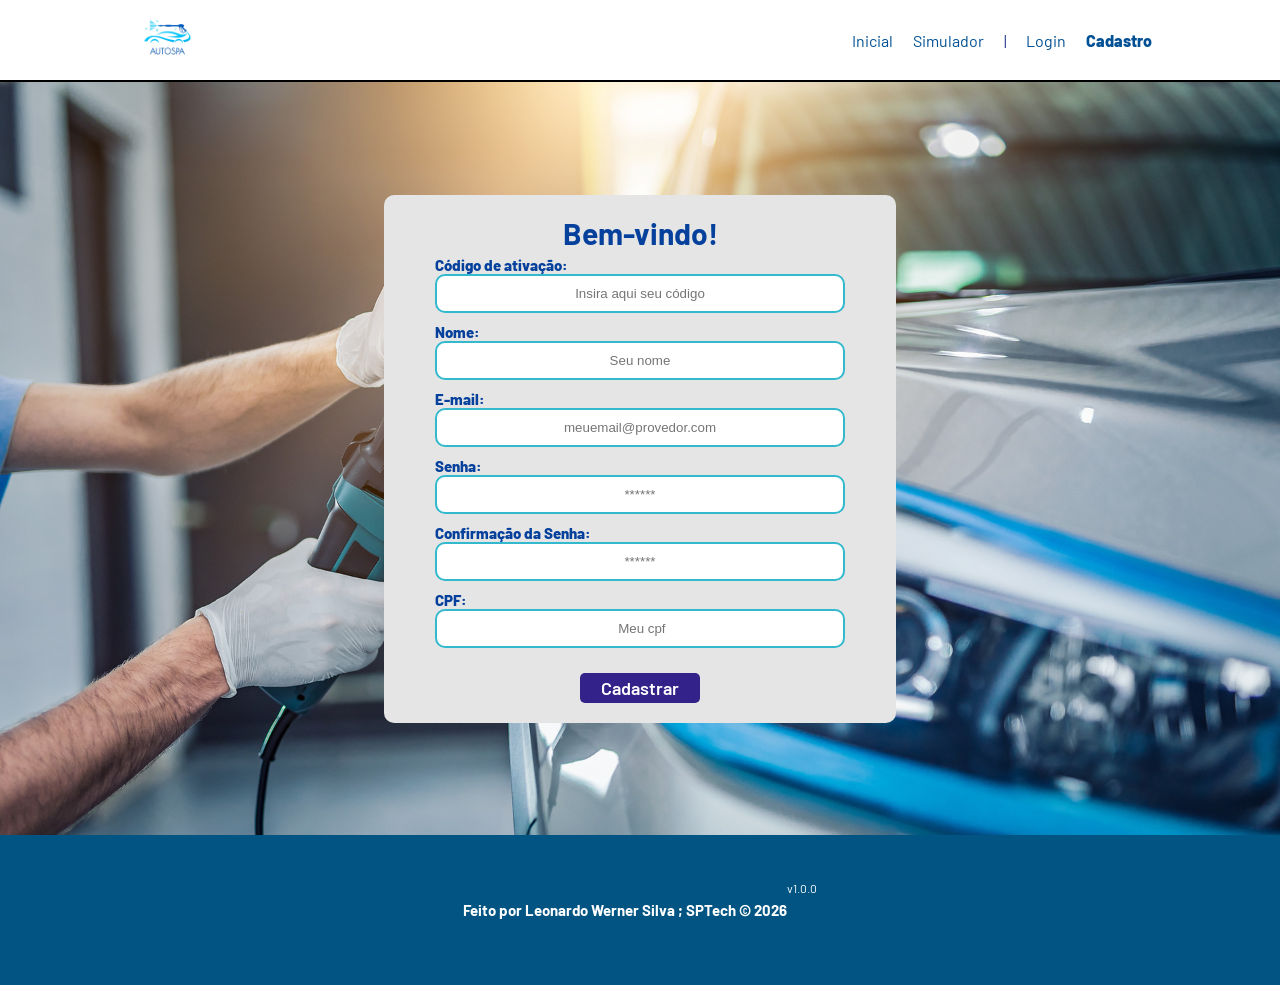
==== public/cadastro.html @ da12f6da "Subindo projeto" ====
<!DOCTYPE html>
<html lang="pt-br">

<head>
  <meta charset="UTF-8" />
  <meta http-equiv="X-UA-Compatible" content="IE=edge" />
  <meta name="viewport" content="width=device-width, initial-scale=1.0" />

  <title>AquaTech | Cadastro</title>

  <script src="./js/sessao.js"></script>

  <link rel="stylesheet" href="./css/estilo.css" />
  <link rel="icon" href="./assets/icon/favicon2.ico" />
  <link rel="preconnect" href="https://fonts.gstatic.com" />
</head>

<body onload="listar()">
  <!--header inicio-->
<div class="header">
      <div class="container">
     <div class="titulo"> 
       <img src="assets/icon/LogoAutoSpa (1).jpg" width="80" height="60" />
</div>
      <ul class="navbar">
        <li>
          <a href="index.html">Inicial</a>
        </li>
        <li>
          <a href="simulador.html">Simulador</a>
        </li>
        <li>|</li>
        <li>
          <a href="login.html">Login</a>
        </li>
        <li class="agora">
          <a href="#">Cadastro</a>
        </li>
      </ul>
    </div>
  </div>
  <!--header fim-->

  <div class="login">
    <div class="alerta_erro">
      <div class="card_erro" id="cardErro">
        <span id="mensagem_erro"></span>
      </div>
    </div>
    <div class="container">
      <div class="card card-cadastro">
        <h2>Bem-vindo!</h2>
        <div class="formulario">
          <!--
                         Para inserir mais um campo, copie uma das inputs abaixo.
                         Assim que inserir vá para o script abaixo.
                     -->
          <div class="campo">
            <span>Código de ativação:</span>
            <input id="codigo_input" type="text" placeholder="Insira aqui seu código" />
          </div>
          <div class="campo">
            <span>Nome:</span>
            <input id="nome_input" type="text" placeholder="Seu nome" />
          </div>
          <div class="campo">
            <span>E-mail:</span>
            <input id="email_input" type="text" placeholder="meuemail@provedor.com" />
          </div>
          <div class="campo">
            <span>Senha:</span>
            <input id="senha_input" type="password" placeholder="******" />
          </div>
          <div class="campo">
            <span>Confirmação da Senha:</span>
            <input id="confirmacao_senha_input" type="password" placeholder="******" />
          </div>
          <div class="campo">
            <span>CPF:</span>
            <input id="cpf_input" type="text" placeholder=" Meu cpf" />
          </div>
          <button class="botao" onclick="cadastrar()">Cadastrar</button>
        </div>
        <div id="div_aguardar" class="loading-div">
          <img src="./assets/circle-loading.gif" id="loading-gif" />
        </div>

        <div id="div_erros_login"></div>
      </div>
    </div>
  </div>

  <!--footer inicio-->
  <div class="footer">
    <div class="container">
      <h4>Feito por Leonardo Werner Silva ; SPTech &copy; 2026</h4>
      <span class="version">v1.0.0</span>
    </div>
  </div>
  <!--footer fim-->
</body>

</html>

<script>

  // Array para armazenar empresas cadastradas para validação de código de ativação 
  let listaEmpresasCadastradas = [];

  function cadastrar() {
    // aguardar();

    //Recupere o valor da nova input pelo nome do id
    // Agora vá para o método fetch logo abaixo
    var nomeVar = nome_input.value;
    var emailVar = email_input.value;
    var senhaVar = senha_input.value;
    var confirmacaoSenhaVar = confirmacao_senha_input.value;
    var cpfVar = cpf_input.value;
    var codigoVar = codigo_input.value;
    var idEmpresaVincular

    // Verificando se há algum campo em branco
    if (
      nomeVar == "" ||
      emailVar == "" ||
      senhaVar == "" ||
      confirmacaoSenhaVar == "" ||
      cpfVar == "" ||
      codigoVar == ""
    ) {
      cardErro.style.display = "block";
      mensagem_erro.innerHTML =
        "(Mensagem de erro para todos os campos em branco)";

      finalizarAguardar();
      return false;
    } else {
      setInterval(sumirMensagem, 5000);
    }
     if (
    nomeVar.length < 1) {
    cardErro.style.display = "block";
    alert("Erro seu nome deve ter mais de um caractere");

    finalizarAguardar();
    return false;
  } else {
    setInterval(sumirMensagem, 5000);
  }
  if (!emailVar.includes('@') || !emailVar.includes('.')) {
    cardErro.style.display = "block";
    alert("Seu email não possui @ ou .");

    finalizarAguardar();
    return false;
  } else {
    setInterval(sumirMensagem, 5000);
  }

  if (senhaVar.length < 6) {
    cardErro.style.display = "block";
    alert("Senha com menos de 6 caracteres")

    finalizarAguardar();
    return false;
  } else {
    setInterval(sumirMensagem, 5000);
  }

  if (senhaVar != confirmacaoSenhaVar) {
    cardErro.style.display = "block";
    alert("Senha diferente")

    finalizarAguardar();
    return false;
  } else {
    setInterval(sumirMensagem, 5000);
  }
  if (cpfVar.length != 11) {
    cardErro.style.display = "block";
    alert("Cpf inválido")

    finalizarAguardar();
    return false;
  } else {
    setInterval(sumirMensagem, 5000);
  }




    // Verificando se o código de ativação é de alguma empresa cadastrada
    for (let i = 0; i < listaEmpresasCadastradas.length; i++) {
      if (listaEmpresasCadastradas[i].codigo_ativacao == codigoVar) {
        idEmpresaVincular = listaEmpresasCadastradas[i].id
        console.log("Código de ativação válido.");
        break;
      } else {
        cardErro.style.display = "block";
        mensagem_erro.innerHTML = "(Mensagem de erro para código inválido)";
        finalizarAguardar();
      }
    }

    // Enviando o valor da nova input
    fetch("/usuarios/cadastrar", {
      method: "POST",
      headers: {
        "Content-Type": "application/json",
      },
      body: JSON.stringify({
        // crie um atributo que recebe o valor recuperado aqui
        // Agora vá para o arquivo routes/usuario.js
        nomeServer: nomeVar,
        emailServer: emailVar,
        senhaServer: senhaVar,
        idEmpresaVincularServer: idEmpresaVincular,
        cpfServer: cpfVar
      }),
    })
      .then(function (resposta) {
        console.log("resposta: ", resposta);

        if (resposta.ok) {
          cardErro.style.display = "block";

          mensagem_erro.innerHTML =
            "Cadastro realizado com sucesso! Redirecionando para tela de Login...";

          setTimeout(() => {
            window.location = "login.html";
          }, "2000");

          limparFormulario();
          finalizarAguardar();
        } else {
          throw "Houve um erro ao tentar realizar o cadastro!";
        }
      })
      .catch(function (resposta) {
        console.log(`#ERRO: ${resposta}`);
        finalizarAguardar();
      });

    return false;
  }

  // Listando empresas cadastradas 
  function listar() {
    fetch("/empresas/listar", {
      method: "GET",
    })
      .then(function (resposta) {
        resposta.json().then((empresas) => {
          empresas.forEach((empresa) => {
            listaEmpresasCadastradas.push(empresa);

            console.log("listaEmpresasCadastradas")
            console.log(listaEmpresasCadastradas[0].codigo_ativacao)
          });
        });
      })
      .catch(function (resposta) {
        console.log(`#ERRO: ${resposta}`);
      });
  }

  function sumirMensagem() {
    cardErro.style.display = "none";
  }


 
</script>
---- public/css/estilo.css ----
@import url('https://fonts.googleapis.com/css2?family=Barlow:ital,wght@0,100;0,200;0,300;0,400;0,500;0,600;0,700;0,800;0,900;1,100;1,200;1,300;1,400;1,500;1,600;1,700;1,800;1,900&display=swap');

body {
  margin: 0;
  padding: 0;
  font-family: 'Barlow', 'Segoe UI', 'Segoe UI', Tahoma, Geneva, Verdana, sans-serif;
  background-color: rgb(255, 255, 255);
}

:root {
  --tamanho-header: 80px;
  --tamanho-banner: calc(100vh - var(--tamanho-header) - var(--tamanho-footer) - 2px);
  --tamanho-simulador: calc(100vh - var(--tamanho-header) - var(--tamanho-footer) - 2px);
  --tamanho-login: calc(100vh - var(--tamanho-header) - var(--tamanho-footer) - 2px);
  --tamanho-footer: 65px;
}

.container {
  display: flex;
  width: 80%;
  margin: auto;
}

.header {
  height: var(--tamanho-header);
  border-bottom: 2px solid #000000;
}

.header .container {
  justify-content: space-between;
  align-items: center;
  height: 100%;
}

.header a {
  text-decoration: none;
  color: #025094;
}

.agora {
  font-weight: 800;
}

.navbar {
  width: 300px;
  display: flex;
  align-items: center;
  justify-content: space-between;
  list-style: none;
  color: #2d3d8e;
}

.titulo {
  color: #32b9cd;
  width: fit-content;


}

.header h1 {
  margin: 0;
}

/* BANNER */

.banner {
  height: var(--tamanho-banner);
  color: rgb(255, 255, 255);
  background-image: url('../assets/imgs/fundo.jpg');
  background-size: cover;
}

.banner .container {
  justify-content: center;
  align-items: center;
  height: 100%;

}

.banner .container p {
  width: 50%;
  margin: 0;
  padding: 0;
  font-size: 37px;

}

.banner .container span {
  font-weight: 800;

}

/* MISSÃO VISÃO VALORES */

.social {
  background-color: #025582;
  display: flex;
}

.social .container {
  justify-content: center;
}

.box img {
  width: 170px;
}

.social .container .boxes {
  display: flex;
  justify-content: space-between;
  width: 100%;
  padding: 30px 0;
}

.social p {
  
   text-align: justify; /* texto alinhado*/ 
}

.box {
  display: flex;
  flex-direction: column;

}

/* FOOTER */

.footer {
  background-color: #025582;
  height: 150px;
  color: #fff;
  display: flex;
  font-size: 15px;
}

.footer .container {
  justify-content: center;
  text-align: center;
}

.footer .container .version {
  font-size: 12px;
}

/* LOGIN */

.login {
  height: var(--tamanho-login);
  background-image: url('../assets/imgs/telas.jpg');
  background-size: cover;
}

.login .container {
  justify-content: center;
  align-items: center;
  height: 100%;
}

.card {
  width: 50%;
  background-color: #e5e5e5;
  border-radius: 10px;
  display: flex;
  align-items: center;
  justify-content: space-evenly;
  color: rgb(5, 65, 156);
  flex-direction: column;
  height: fit-content;
  padding: 20px 0;
}

.card h2 {
  margin: 0;
  font-size: 30px;
}

.formulario {
  display: flex;
  height: 90%;
  width: 80%;
  justify-content: space-around;
  flex-direction: column;
}

.formulario span {
  font-size: 15px;
  font-weight: 800;
}

.formulario input {
  border: 2px solid #32b9cd;
  text-align: center;
  border-radius: 10px;
  margin: 0;
}

.formulario select {
  border: 2px solid #32b9cd;
  background-color: white;
  color: gray;
  height: 36px;
  text-align: center;
  border-radius: 10px;
  margin: 0;
}

.campo {
  display: flex;
  flex-direction: column;
  justify-content: start;
  padding: 5px 0;
}

.botao {
  cursor: pointer;
  font-family: "Barlow", sans-serif;
  border: 0;
  border-radius: 5px;
  font-weight: 600;
  font-size: 18px;
  color: #fff;
  background-color: #33228a;
  width: 120px;
  height: 30px;
  align-self: center;
  margin-top: 20px;
}

.loading-div {
  width: 50px;
  display: none;
}

.loading-div img {
  height: 50px;
  width: 50px;
}

#div_erros_login {
  display: none
}

/* CSS DA PARTE DE HISTÓRIA*/
.social1{
   background-color: #264a84;
   display: flex;
   align-items: center;
   justify-content: center;
  padding: 30px;
}
.fotocarroantigo {

background-color: #bab6b6;

}

.caixa {

  color: rgb(222, 222, 222);
  justify-content: space-between;
  display: flex;
   text-align: justify; /* texto alinhado*/ 
    gap: 40px;

}

/* Especialidades  */ 
.containerbloco{
justify-content: center ;
  flex-direction: row;

  align-items: center;
  display: flex;
  padding: 50px;
}
.bloco1{
   border: 0;
  border-radius: 7px;
  font-weight: 80px;
   font-family: 'Lucida Sans', 'Lucida Sans Regular', 'Lucida Grande', 'Lucida Sans Unicode', Geneva, Verdana, sans-serif;
  align-items: center;
  font-size: 14px;
  
  flex-direction: column;
  display: flex;
  color: #030303;
  font-size: 20px;
  width: 220px;
  margin-left: 100px;
  height: 290px;
background-color: #025582;
}
.bloco2{
   border: 0;
  border-radius: 7px;
  font-weight: 80px;
  font-size: 14px;
  align-items: center;
  flex-direction: column;
  font-size: 20px;
  font-family: 'Lucida Sans', 'Lucida Sans Regular', 'Lucida Grande', 'Lucida Sans Unicode', Geneva, Verdana, sans-serif;
  display: flex;
  color: #000000;
  width: 220px;
  margin-left: 100px;
  height: 290px;
 background-color: #025582;
}
.bloco3{
   border: 0;
  border-radius: 7px;
  align-items: center;
  font-weight: 80px;
  font-size: 14px;
  font-family: 'Lucida Sans', 'Lucida Sans Regular', 'Lucida Grande', 'Lucida Sans Unicode', Geneva, Verdana, sans-serif;
  flex-direction: column;
  display: flex;
  color: #000000;
  width: 220px;
  font-size: 20px;
  margin-left: 100px;
  height: 290px;
background-color: #025582;
}
.bloco4{
   border: 0;
  border-radius: 7px;
  font-weight: 80px;
  font-size: 14px;
  align-items: center;
  flex-direction: column;
  font-family: 'Lucida Sans', 'Lucida Sans Regular', 'Lucida Grande', 'Lucida Sans Unicode', Geneva, Verdana, sans-serif;
  display: flex;
  color: #000000;
  width: 220px;
  font-size: 20px;
  margin-left: 100px;
  height: 290px;
background-color: #025582;
}
/* VIDEOS   */
.containervideos{
  justify-content: center ;
  font-size: 25px;
  display: flex;
  background-color: #adadad;
  padding: 80px;
}
.video1{
    border: 0;
  border-radius: 7px;
  font-weight: 80px;
  font-size: 14px;
  
  flex-direction: column;
  display: flex;
  color: #fff;
  width: 190px;
  margin-left: 120px;
  height: 100px;
  background-color: #adadad;
}
.video2{
    border: 0;
  border-radius: 7px;
  font-weight: 80px;
  font-size: 14px;
  
  flex-direction: column;
  display: flex;
  color: #fff;
  width: 190px;
  margin-left: 100px;
  height: 100px;
  background-color: #adadad;
}
.video3{
    border: 0;
  border-radius: 7px;
  font-weight: 80px;
  font-size: 14px;
  
  flex-direction: column;
  display: flex;
  color: #fff;
  width: 190px;
  margin-left: 100px;
  height: 100px;
  background-color: #adadad;
}
.video4{
    border: 0;
  border-radius: 7px;
  font-weight: 80px;
  font-size: 14px;
  
  flex-direction: column;
  display: flex;
  color: #fff;
  width: 190px;
  margin-left: 100px;
  height: 100px;
  background-color: #adadad;
}
  /* FORMULARIO */

.alerta_erro {
  display: flex;
  justify-content: flex-end;
}

.card_erro {
  display: none;
  background-color: #fff;
  color: black;
  width: 230px;
  position: fixed;
  border-radius: 4px;
  border: #ED145B 3px solid;
  padding: 10px;
  margin-right: 10%;
}

.card_erro #mensagem_erro {
  font-weight: 500;
  font-size: 20px;
}

.formulario .tipo_campo {
  font-size: 20px;
  font-weight: 600 !important;
}

.formulario {
  display: flex;
  flex-direction: column;
}

input {
  margin-bottom: 10px;
  border: 2px solid #32b9cd;
  padding: 10px;
  text-align: center;
  border-radius: 10px;
}

.btn {
  font-family: "Barlow", sans-serif;
  border: 0;
  border-radius: 5px;
  font-weight: 600;
  font-size: 18px;
  padding: 10px 15px;
  color: white;
  background-color: #ED145B;
  width: 120px;
  align-self: center;
  margin-top: 5px;
}

.loading-div {
  width: 50px;
  margin: auto;
  display: none;
}

.loading-div img {
  height: 50px;
  width: 50px;
}

/* SIMULADOR */

.simulador {
  color: white;
}

.simulador .container {
  flex-direction: column;
  overflow: scroll;
  height: var(--tamanho-simulador);
}

/* ALERTA */

#alerta {
  position: absolute;
  right: 0;
  bottom: 0;
}

.mensagem-alarme {
  background-color: white;
  border-radius: 5px;
  width: 300px;
  height: 80px;
  margin: 10px;
  padding: 10px 0;
  display: flex;
  justify-content: space-evenly;
  align-items: center;
}

.mensagem-alarme h3 {
  font-size: 14px;
  margin: 0;
}

.mensagem-alarme .informacao {
  width: 66%;
}

.alarme-sino {
  width: 48px;
  height: 48px;
  animation-name: bell;
  animation-duration: 4s;
  background-image: url('https://cdn-icons-png.flaticon.com/512/1157/1157000.png');
  background-size: cover;
  animation-iteration-count: infinite;
}

@keyframes bell {
  0% {
    transform: rotate(25deg)
  }

  25% {
    transform: rotate(-25deg)
  }

  50% {
    transform: rotate(25deg)
  }

  75% {
    transform: rotate(-25deg)
  }

  100% {
    transform: rotate(25deg)
  }
}
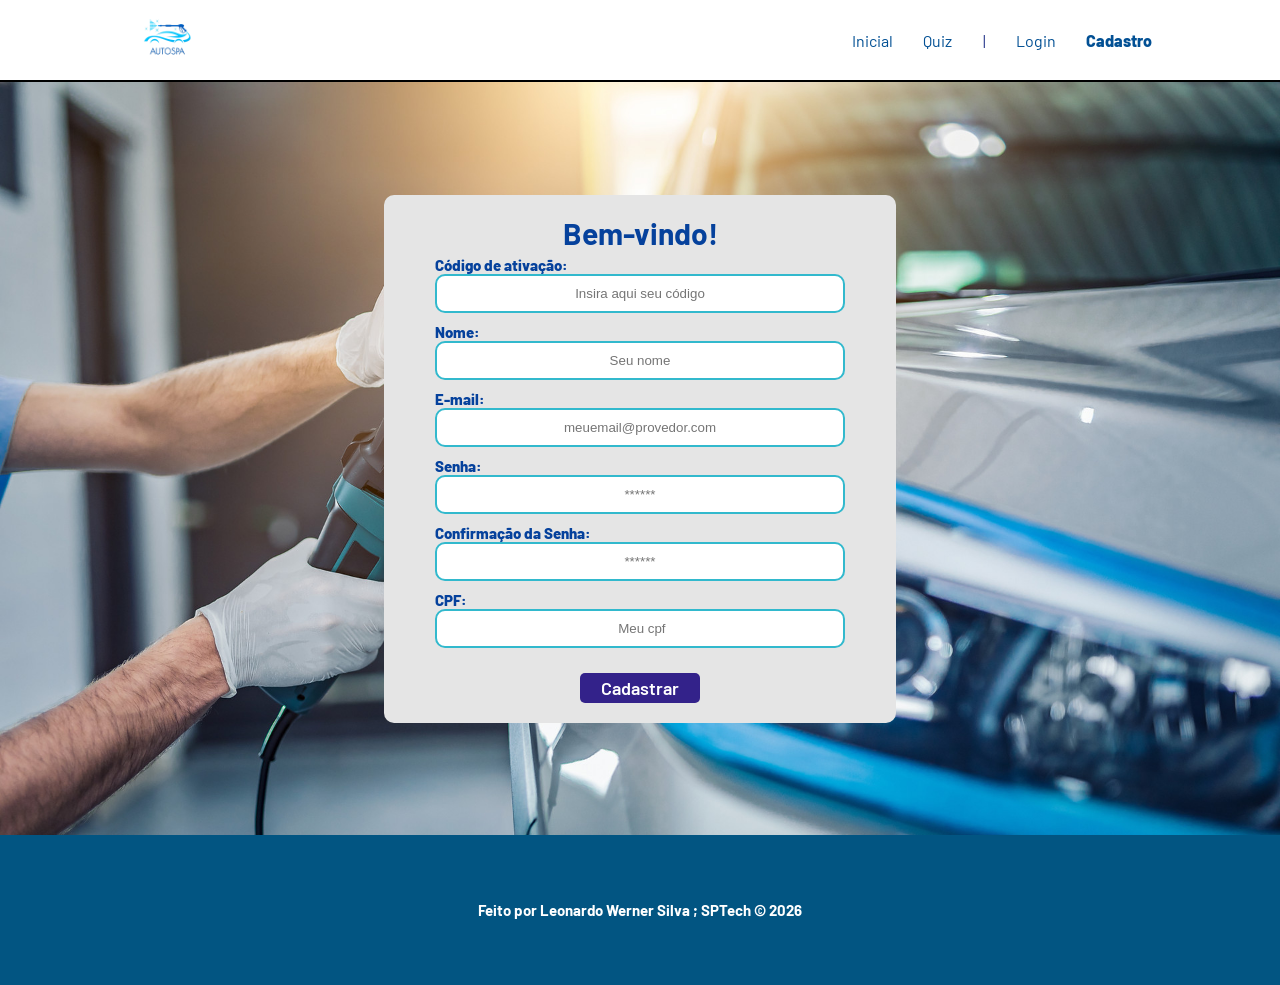
==== commit 47213ac7: "Codigo atualizado" ====
--- a/public/cadastro.html
+++ b/public/cadastro.html
@@ -27,7 +27,7 @@
           <a href="index.html">Inicial</a>
         </li>
         <li>
-          <a href="simulador.html">Simulador</a>
+          <a href="simulador.html">Quiz</a>
         </li>
         <li>|</li>
         <li>
@@ -94,7 +94,7 @@
   <div class="footer">
     <div class="container">
       <h4>Feito por Leonardo Werner Silva ; SPTech &copy; 2026</h4>
-      <span class="version">v1.0.0</span>
+    
     </div>
   </div>
   <!--footer fim-->
--- a/public/css/estilo.css
+++ b/public/css/estilo.css
@@ -67,6 +67,7 @@
   height: var(--tamanho-banner);
   color: rgb(255, 255, 255);
   background-image: url('../assets/imgs/fundo.jpg');
+  filter: brightness(0.7);
   background-size: cover;
 }
 
@@ -480,6 +481,13 @@
   overflow: scroll;
   height: var(--tamanho-simulador);
 }
+/* Serviço*/
+.serviço{
+  display: flex;
+  align-items: center;
+  justify-content: center;
+  flex-direction: column;
+}
 
 /* ALERTA */
 
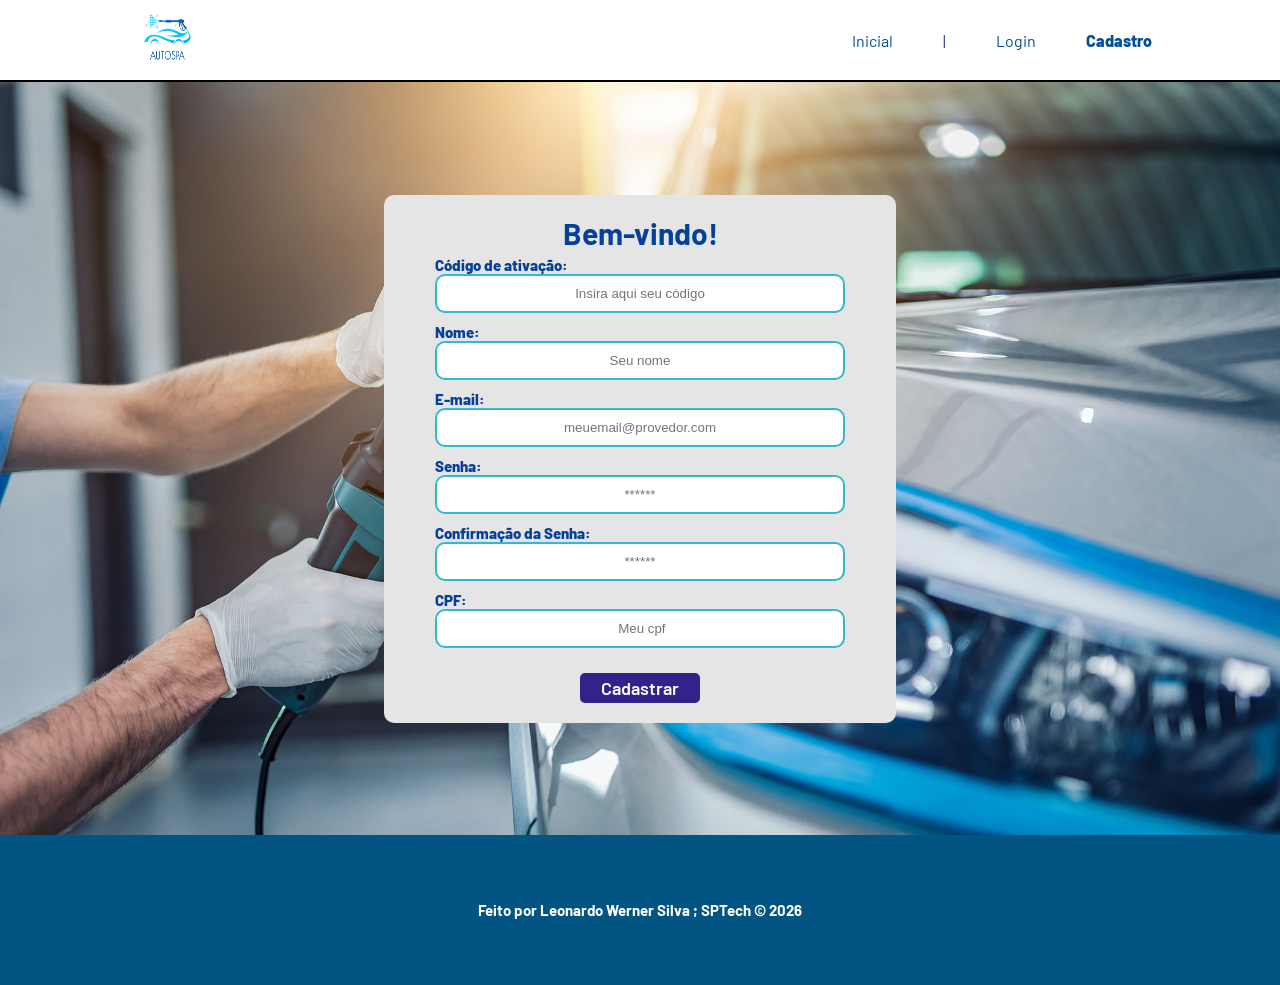
==== commit e6df75f8: "Projeto atualizado conexão vm" ====
--- a/public/cadastro.html
+++ b/public/cadastro.html
@@ -20,14 +20,11 @@
 <div class="header">
       <div class="container">
      <div class="titulo"> 
-       <img src="assets/icon/LogoAutoSpa (1).jpg" width="80" height="60" />
+      <img src="assets/icon/LogoAutoSpa (1).jpg" width="80" height="80" />
 </div>
       <ul class="navbar">
         <li>
           <a href="index.html">Inicial</a>
-        </li>
-        <li>
-          <a href="simulador.html">Quiz</a>
         </li>
         <li>|</li>
         <li>
--- a/public/css/estilo.css
+++ b/public/css/estilo.css
@@ -96,6 +96,7 @@
 .social {
   background-color: #025582;
   display: flex;
+  color: white;
 }
 
 .social .container {
@@ -116,6 +117,7 @@
 .social p {
   
    text-align: justify; /* texto alinhado*/ 
+   
 }
 
 .box {
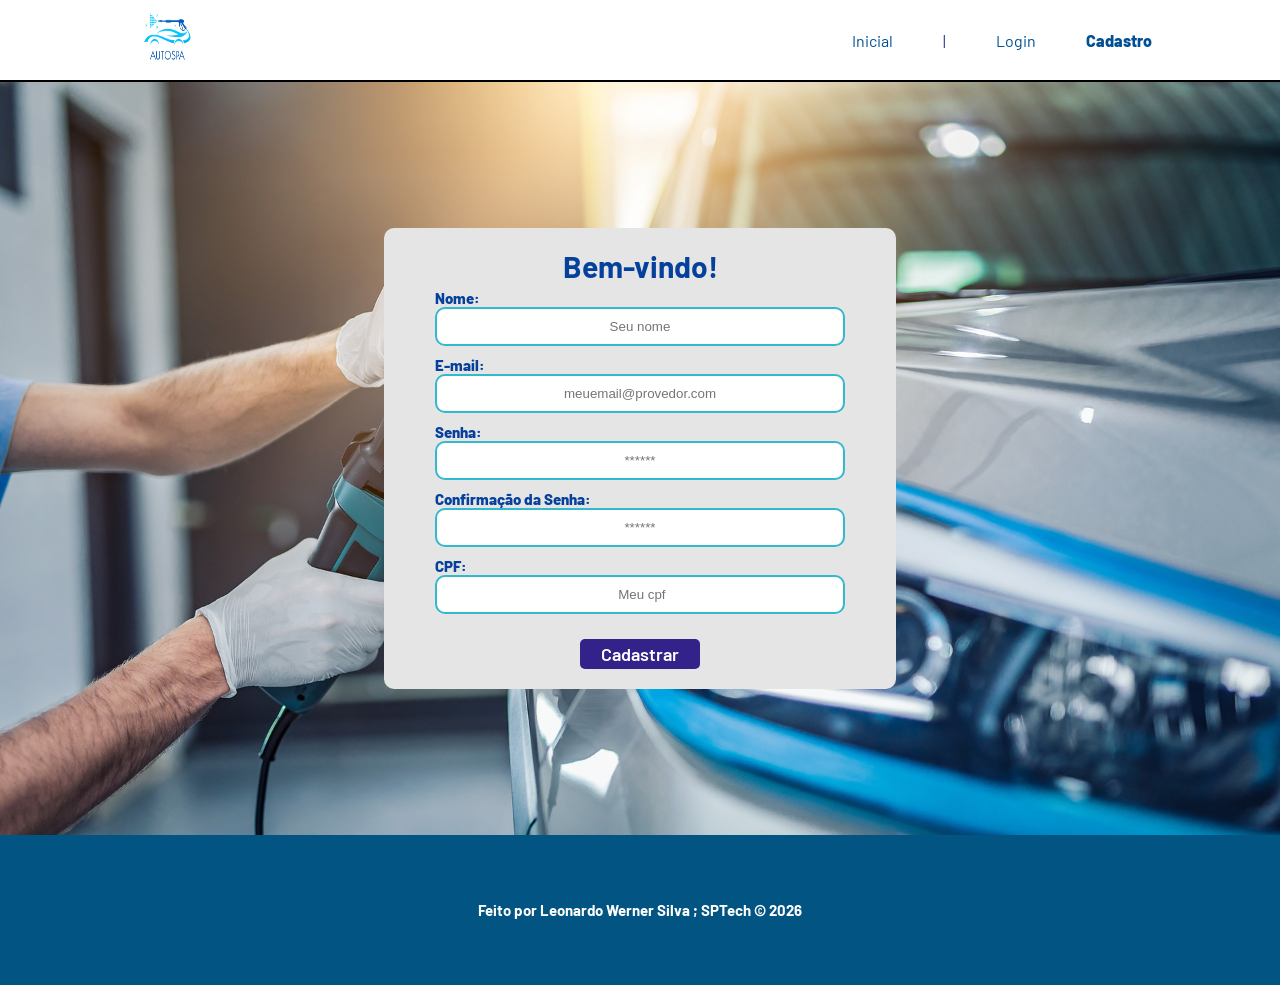
==== commit b8f9fb1d: "feat Projeto atualizado" ====
--- a/public/cadastro.html
+++ b/public/cadastro.html
@@ -15,7 +15,7 @@
   <link rel="preconnect" href="https://fonts.gstatic.com" />
 </head>
 
-<body onload="listar()">
+<body>
   <!--header inicio-->
 <div class="header">
       <div class="container">
@@ -53,10 +53,6 @@
                          Assim que inserir vá para o script abaixo.
                      -->
           <div class="campo">
-            <span>Código de ativação:</span>
-            <input id="codigo_input" type="text" placeholder="Insira aqui seu código" />
-          </div>
-          <div class="campo">
             <span>Nome:</span>
             <input id="nome_input" type="text" placeholder="Seu nome" />
           </div>
@@ -114,7 +110,6 @@
     var senhaVar = senha_input.value;
     var confirmacaoSenhaVar = confirmacao_senha_input.value;
     var cpfVar = cpf_input.value;
-    var codigoVar = codigo_input.value;
     var idEmpresaVincular
 
     // Verificando se há algum campo em branco
@@ -123,8 +118,8 @@
       emailVar == "" ||
       senhaVar == "" ||
       confirmacaoSenhaVar == "" ||
-      cpfVar == "" ||
-      codigoVar == ""
+      cpfVar == "" 
+      
     ) {
       cardErro.style.display = "block";
       mensagem_erro.innerHTML =
@@ -184,21 +179,6 @@
     setInterval(sumirMensagem, 5000);
   }
 
-
-
-
-    // Verificando se o código de ativação é de alguma empresa cadastrada
-    for (let i = 0; i < listaEmpresasCadastradas.length; i++) {
-      if (listaEmpresasCadastradas[i].codigo_ativacao == codigoVar) {
-        idEmpresaVincular = listaEmpresasCadastradas[i].id
-        console.log("Código de ativação válido.");
-        break;
-      } else {
-        cardErro.style.display = "block";
-        mensagem_erro.innerHTML = "(Mensagem de erro para código inválido)";
-        finalizarAguardar();
-      }
-    }
 
     // Enviando o valor da nova input
     fetch("/usuarios/cadastrar", {
@@ -212,7 +192,6 @@
         nomeServer: nomeVar,
         emailServer: emailVar,
         senhaServer: senhaVar,
-        idEmpresaVincularServer: idEmpresaVincular,
         cpfServer: cpfVar
       }),
     })
@@ -243,25 +222,6 @@
     return false;
   }
 
-  // Listando empresas cadastradas 
-  function listar() {
-    fetch("/empresas/listar", {
-      method: "GET",
-    })
-      .then(function (resposta) {
-        resposta.json().then((empresas) => {
-          empresas.forEach((empresa) => {
-            listaEmpresasCadastradas.push(empresa);
-
-            console.log("listaEmpresasCadastradas")
-            console.log(listaEmpresasCadastradas[0].codigo_ativacao)
-          });
-        });
-      })
-      .catch(function (resposta) {
-        console.log(`#ERRO: ${resposta}`);
-      });
-  }
 
   function sumirMensagem() {
     cardErro.style.display = "none";
--- a/public/css/estilo.css
+++ b/public/css/estilo.css
@@ -115,9 +115,10 @@
 }
 
 .social p {
-  
-   text-align: justify; /* texto alinhado*/ 
-   
+
+  text-align: justify;
+  /* texto alinhado*/
+
 }
 
 .box {
@@ -144,6 +145,114 @@
 .footer .container .version {
   font-size: 12px;
 }
+/*  Tela de Produto  */ 
+.socialproduto .container .boxes_produto {
+  display: flex;
+  justify-content: space-between;
+  width: 100%;
+  padding: 30px 0;
+}
+.socialproduto {
+  background-color: #264a84;
+  display: flex;
+  align-items: center;
+  justify-content: center;
+  padding: 30px;
+}
+.socialproduto1 {
+  background-color: #23519b;
+  display: flex;
+  align-items: center;
+  justify-content: center;
+  padding: 30px;
+}
+/*  Tela de evento  */ 
+.socialevento .container .boxes_evento {
+   display: flex;
+  width: 100%;
+  padding: 20px 0;
+}
+
+.socialevento {
+  background-color: #264a84;
+  display: flex;
+  padding: 40px;
+}
+.socialevento1 {
+  background-color: #23519b;
+  display: flex;
+  align-items: center;
+  justify-content: center;
+  padding: 40px;
+}
+
+/*  Tela de Ferramenta  */ 
+.socialferramenta.container .boxes_ferramenta {
+  display: flex;
+  justify-content: space-between;
+  width: 100%;
+  padding: 30px 0;
+}
+.socialferramenta {
+  background-color: #264a84;
+  display: flex;
+  align-items: center;
+  justify-content: center;
+  padding: 30px;
+}
+.socialferramenta1 {
+  background-color: #23519b;
+  display: flex;
+  align-items: center;
+  justify-content: center;
+  padding: 30px;
+}
+
+
+/*  Tela de lavagem  */ 
+.sociallavagem .container .boxes_lavagem {
+  display: flex;
+  justify-content: space-between;
+  width: 100%;
+  padding: 30px 0;
+}
+.sociallavagem {
+  background-color: #264a84;
+  display: flex;
+  align-items: center;
+  justify-content: center;
+  padding: 30px;
+}
+.sociallavagem1 {
+  background-color: #23519b;
+  display: flex;
+  align-items: center;
+  justify-content: center;
+  padding: 30px;
+}
+
+/*  Tela de Serviço  */ 
+.socialserviço .container .boxes_serviço {
+  display: flex;
+  justify-content: space-between;
+  width: 100%;
+  padding: 30px 0;
+}
+.socialserviço {
+  background-color: #264a84;
+  display: flex;
+  align-items: center;
+  justify-content: center;
+  padding: 30px;
+}
+.socialserviço1 {
+  background-color: #23519b;
+  display: flex;
+  align-items: center;
+  justify-content: center;
+  padding: 30px;
+}
+
 
 /* LOGIN */
 
@@ -244,17 +353,25 @@
 }
 
 /* CSS DA PARTE DE HISTÓRIA*/
-.social1{
-   background-color: #264a84;
-   display: flex;
-   align-items: center;
-   justify-content: center;
-  padding: 30px;
-}
+.socialhistoria {
+  background-color: #264a84;
+  display: flex;
+  align-items: center;
+  justify-content: center;
+  padding: 30px;
+}
+
 .fotocarroantigo {
 
-background-color: #bab6b6;
-
+  background-color: #bab6b6;
+
+}
+
+.socialhistoria .container .boxeshistoria {
+  display: flex;
+  justify-content: space-between;
+  width: 100%;
+  padding: 30px 0;
 }
 
 .caixa {
@@ -262,28 +379,51 @@
   color: rgb(222, 222, 222);
   justify-content: space-between;
   display: flex;
-   text-align: justify; /* texto alinhado*/ 
-    gap: 40px;
-
-}
-
-/* Especialidades  */ 
-.containerbloco{
-justify-content: center ;
+  text-align: justify;
+  /* texto alinhado*/
+  gap: 40px;
+      
+  
+}
+
+
+.caixa1 {
+
+  color: rgb(222, 222, 222);
+  justify-content: space-between;
+  display: flex;
+  text-align: justify;
+  /* texto alinhado*/
+  gap: 45px;
+
+}
+
+.container1 {
+  display: flex;
+  width: 85%;
+  margin: auto;
+}
+
+
+
+/* Especialidades  */
+.containerbloco {
+  justify-content: center;
   flex-direction: row;
 
   align-items: center;
   display: flex;
   padding: 50px;
 }
-.bloco1{
-   border: 0;
+
+.bloco1 {
+  border: 0;
   border-radius: 7px;
   font-weight: 80px;
-   font-family: 'Lucida Sans', 'Lucida Sans Regular', 'Lucida Grande', 'Lucida Sans Unicode', Geneva, Verdana, sans-serif;
-  align-items: center;
-  font-size: 14px;
-  
+  font-family: 'Lucida Sans', 'Lucida Sans Regular', 'Lucida Grande', 'Lucida Sans Unicode', Geneva, Verdana, sans-serif;
+  align-items: center;
+  font-size: 14px;
+
   flex-direction: column;
   display: flex;
   color: #030303;
@@ -291,10 +431,11 @@
   width: 220px;
   margin-left: 100px;
   height: 290px;
-background-color: #025582;
-}
-.bloco2{
-   border: 0;
+  background-color: #3c84aa;
+}
+
+.bloco2 {
+  border: 0;
   border-radius: 7px;
   font-weight: 80px;
   font-size: 14px;
@@ -307,10 +448,11 @@
   width: 220px;
   margin-left: 100px;
   height: 290px;
- background-color: #025582;
-}
-.bloco3{
-   border: 0;
+   background-color: #3c84aa;
+}
+
+.bloco3 {
+  border: 0;
   border-radius: 7px;
   align-items: center;
   font-weight: 80px;
@@ -323,10 +465,11 @@
   font-size: 20px;
   margin-left: 100px;
   height: 290px;
-background-color: #025582;
-}
-.bloco4{
-   border: 0;
+   background-color: #3c84aa;
+}
+
+.bloco4 {
+  border: 0;
   border-radius: 7px;
   font-weight: 80px;
   font-size: 14px;
@@ -339,22 +482,24 @@
   font-size: 20px;
   margin-left: 100px;
   height: 290px;
-background-color: #025582;
-}
+   background-color: #3c84aa;
+}
+
 /* VIDEOS   */
-.containervideos{
-  justify-content: center ;
+.containervideos {
+  justify-content: center;
   font-size: 25px;
   display: flex;
   background-color: #adadad;
   padding: 80px;
 }
-.video1{
-    border: 0;
+
+.video1 {
+  border: 0;
   border-radius: 7px;
   font-weight: 80px;
   font-size: 14px;
-  
+
   flex-direction: column;
   display: flex;
   color: #fff;
@@ -363,12 +508,13 @@
   height: 100px;
   background-color: #adadad;
 }
-.video2{
-    border: 0;
+
+.video2 {
+  border: 0;
   border-radius: 7px;
   font-weight: 80px;
   font-size: 14px;
-  
+
   flex-direction: column;
   display: flex;
   color: #fff;
@@ -377,12 +523,13 @@
   height: 100px;
   background-color: #adadad;
 }
-.video3{
-    border: 0;
+
+.video3 {
+  border: 0;
   border-radius: 7px;
   font-weight: 80px;
   font-size: 14px;
-  
+
   flex-direction: column;
   display: flex;
   color: #fff;
@@ -391,21 +538,24 @@
   height: 100px;
   background-color: #adadad;
 }
-.video4{
-    border: 0;
+
+.video4 {
+  border: 0;
   border-radius: 7px;
   font-weight: 80px;
   font-size: 14px;
-  
+
   flex-direction: column;
   display: flex;
   color: #fff;
   width: 190px;
+ 
   margin-left: 100px;
   height: 100px;
   background-color: #adadad;
 }
-  /* FORMULARIO */
+
+/* FORMULARIO */
 
 .alerta_erro {
   display: flex;
@@ -483,8 +633,9 @@
   overflow: scroll;
   height: var(--tamanho-simulador);
 }
+
 /* Serviço*/
-.serviço{
+.serviço {
   display: flex;
   align-items: center;
   justify-content: center;
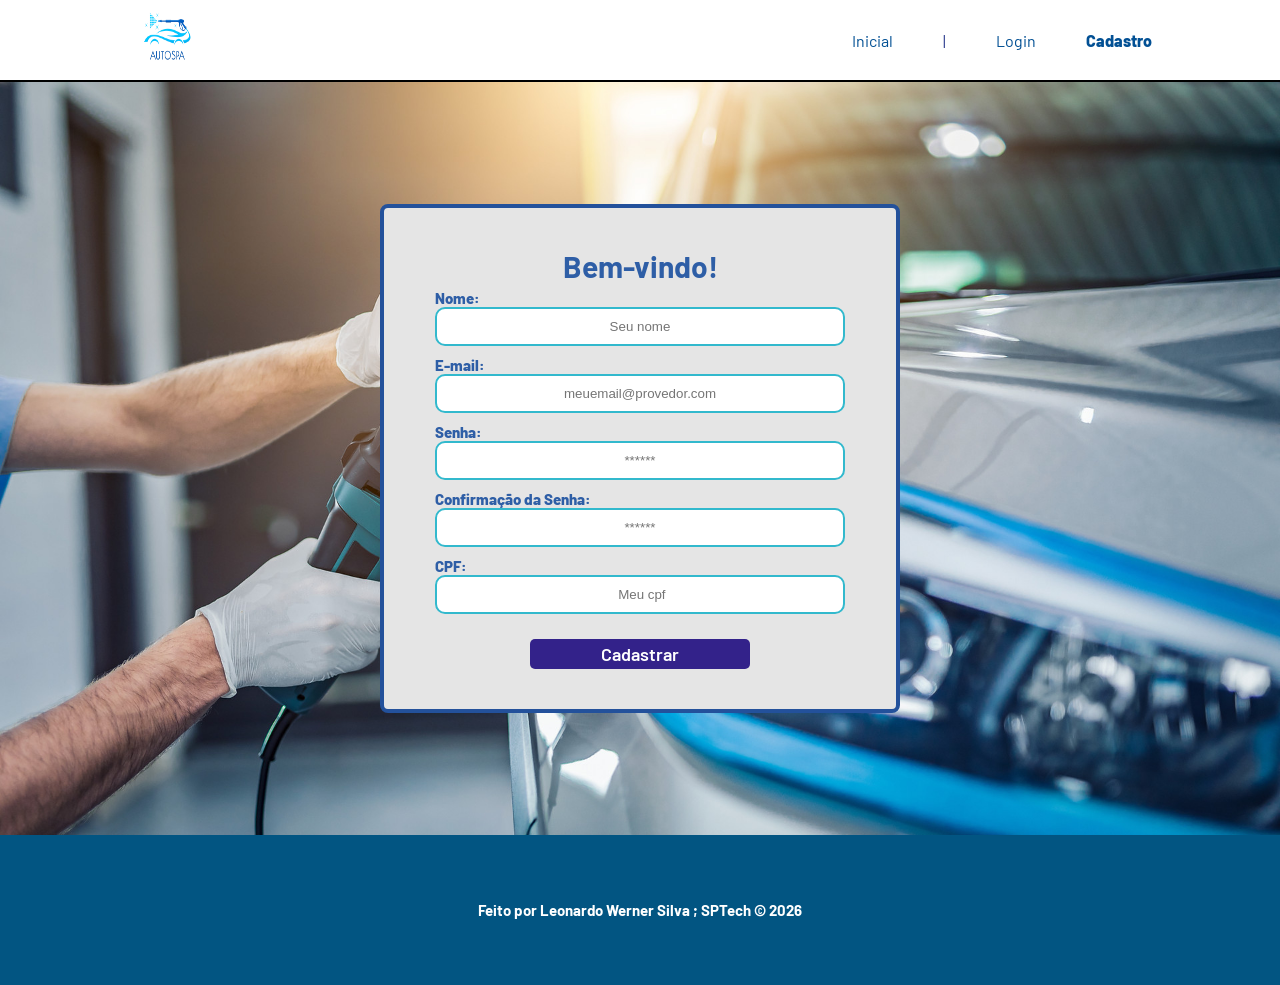
==== commit 22c6c15c: "Conexões e atualizações feitas no projeto" ====
--- a/public/cadastro.html
+++ b/public/cadastro.html
@@ -2,16 +2,16 @@
 <html lang="pt-br">
 
 <head>
+   <link rel="shortcut icon" href="./assets/icon/LogoAutoSpa (1).jpg" type="image/x-icon">
   <meta charset="UTF-8" />
   <meta http-equiv="X-UA-Compatible" content="IE=edge" />
   <meta name="viewport" content="width=device-width, initial-scale=1.0" />
 
-  <title>AquaTech | Cadastro</title>
+  <title>AutoSpa | Cadastro</title>
 
   <script src="./js/sessao.js"></script>
 
   <link rel="stylesheet" href="./css/estilo.css" />
-  <link rel="icon" href="./assets/icon/favicon2.ico" />
   <link rel="preconnect" href="https://fonts.gstatic.com" />
 </head>
 
--- a/public/css/estilo.css
+++ b/public/css/estilo.css
@@ -67,7 +67,8 @@
   height: var(--tamanho-banner);
   color: rgb(255, 255, 255);
   background-image: url('../assets/imgs/fundo.jpg');
-  filter: brightness(0.7);
+   border:#141d6d solid 4px;
+  filter: brightness(0.9);
   background-size: cover;
 }
 
@@ -91,7 +92,7 @@
 
 }
 
-/* MISSÃO VISÃO VALORES */
+/* Tela principal */
 
 .social {
   background-color: #025582;
@@ -111,16 +112,15 @@
   display: flex;
   justify-content: space-between;
   width: 100%;
-  padding: 30px 0;
+  padding: 20px 0;
 }
 
 .social p {
 
   text-align: justify;
-  /* texto alinhado*/
-
-}
-
+  
+
+}
 .box {
   display: flex;
   flex-direction: column;
@@ -150,12 +150,14 @@
   display: flex;
   justify-content: space-between;
   width: 100%;
-  padding: 30px 0;
+  padding: -10px 0;
 }
 .socialproduto {
   background-color: #264a84;
   display: flex;
-  align-items: center;
+  font-size: 19px;
+  align-items: center;
+  border :#000000 solid 3px;
   justify-content: center;
   padding: 30px;
 }
@@ -163,27 +165,31 @@
   background-color: #23519b;
   display: flex;
   align-items: center;
+  font-size: 19px;
   justify-content: center;
   padding: 30px;
 }
 /*  Tela de evento  */ 
-.socialevento .container .boxes_evento {
+.socialevento .socialevento1 .container .boxes_evento {
    display: flex;
-  width: 100%;
+  width: 80%;
+  transform: translateX(-3px);
   padding: 20px 0;
+  
 }
 
 .socialevento {
   background-color: #264a84;
   display: flex;
-  padding: 40px;
+  border :#000000 solid 3px;
+  padding: 5px;
 }
 .socialevento1 {
   background-color: #23519b;
   display: flex;
   align-items: center;
   justify-content: center;
-  padding: 40px;
+  padding: 20px;
 }
 
 /*  Tela de Ferramenta  */ 
@@ -196,6 +202,8 @@
 .socialferramenta {
   background-color: #264a84;
   display: flex;
+  font-size: 17px;
+  border:#000000 solid 3px;
   align-items: center;
   justify-content: center;
   padding: 30px;
@@ -203,6 +211,7 @@
 .socialferramenta1 {
   background-color: #23519b;
   display: flex;
+  font-size: 17px;
   align-items: center;
   justify-content: center;
   padding: 30px;
@@ -219,6 +228,8 @@
 .sociallavagem {
   background-color: #264a84;
   display: flex;
+  font-size: 17px;
+   border:#000000 solid 3px;
   align-items: center;
   justify-content: center;
   padding: 30px;
@@ -235,19 +246,24 @@
 .socialserviço .container .boxes_serviço {
   display: flex;
   justify-content: space-between;
+  font-size: 17px;
   width: 100%;
   padding: 30px 0;
 }
 .socialserviço {
   background-color: #264a84;
   display: flex;
-  align-items: center;
+  font-size: 17px;
+  align-items: center;
+   border:#000000 solid 3px;
   justify-content: center;
   padding: 30px;
 }
 .socialserviço1 {
   background-color: #23519b;
   display: flex;
+   border:#000000 solid 3px;
+   font-size: 17px;
   align-items: center;
   justify-content: center;
   padding: 30px;
@@ -275,10 +291,12 @@
   display: flex;
   align-items: center;
   justify-content: space-evenly;
-  color: rgb(5, 65, 156);
-  flex-direction: column;
+  color: rgb(46, 94, 166);
+  flex-direction: column;
+  border:#23519b solid 4px;
+  border-radius: 8px;
   height: fit-content;
-  padding: 20px 0;
+  padding: 40px 0;
 }
 
 .card h2 {
@@ -312,7 +330,7 @@
   color: gray;
   height: 36px;
   text-align: center;
-  border-radius: 10px;
+  border-radius: 30px;
   margin: 0;
 }
 
@@ -332,7 +350,7 @@
   font-size: 18px;
   color: #fff;
   background-color: #33228a;
-  width: 120px;
+  width: 220px;
   height: 30px;
   align-self: center;
   margin-top: 20px;
@@ -356,22 +374,26 @@
 .socialhistoria {
   background-color: #264a84;
   display: flex;
-  align-items: center;
-  justify-content: center;
-  padding: 30px;
+   border:#000000 solid 3px;
+  align-items: center;
+  justify-content: center;
+  
 }
 
 .fotocarroantigo {
-
-  background-color: #bab6b6;
+    border:#000000 solid 3px;
+  
 
 }
 
 .socialhistoria .container .boxeshistoria {
   display: flex;
   justify-content: space-between;
+   background-color: #05447a;
   width: 100%;
-  padding: 30px 0;
+   border: rgb(164, 164, 164) solid 2px;
+ 
+  padding: 20px 0;
 }
 
 .caixa {
@@ -381,7 +403,8 @@
   display: flex;
   text-align: justify;
   /* texto alinhado*/
-  gap: 40px;
+  gap: 30px;
+  padding: 10px;
       
   
 }
@@ -423,15 +446,19 @@
   font-family: 'Lucida Sans', 'Lucida Sans Regular', 'Lucida Grande', 'Lucida Sans Unicode', Geneva, Verdana, sans-serif;
   align-items: center;
   font-size: 14px;
-
+  border:#141d6d solid 4px;
   flex-direction: column;
   display: flex;
   color: #030303;
   font-size: 20px;
   width: 220px;
   margin-left: 100px;
-  height: 290px;
+  height: 314px;
   background-color: #3c84aa;
+}
+.bloco1:hover{
+  
+  transform: translateY(-8px);
 }
 
 .bloco2 {
@@ -444,13 +471,18 @@
   font-size: 20px;
   font-family: 'Lucida Sans', 'Lucida Sans Regular', 'Lucida Grande', 'Lucida Sans Unicode', Geneva, Verdana, sans-serif;
   display: flex;
+  border:#141d6d solid 4px;
   color: #000000;
-  width: 220px;
+  width: 230px;
   margin-left: 100px;
-  height: 290px;
+  height: 314px;
    background-color: #3c84aa;
 }
 
+.bloco2:hover{
+  transform: translateY(-8px);
+}
+
 .bloco3 {
   border: 0;
   border-radius: 7px;
@@ -460,14 +492,19 @@
   font-family: 'Lucida Sans', 'Lucida Sans Regular', 'Lucida Grande', 'Lucida Sans Unicode', Geneva, Verdana, sans-serif;
   flex-direction: column;
   display: flex;
+  border:#141d6d solid 4px;
   color: #000000;
   width: 220px;
   font-size: 20px;
   margin-left: 100px;
-  height: 290px;
+  height: 314px;
    background-color: #3c84aa;
 }
 
+.bloco3:hover{
+  transform: translateY(-8px);
+}
+
 .bloco4 {
   border: 0;
   border-radius: 7px;
@@ -477,18 +514,23 @@
   flex-direction: column;
   font-family: 'Lucida Sans', 'Lucida Sans Regular', 'Lucida Grande', 'Lucida Sans Unicode', Geneva, Verdana, sans-serif;
   display: flex;
+ border:#141d6d solid 4px;
   color: #000000;
   width: 220px;
   font-size: 20px;
   margin-left: 100px;
-  height: 290px;
+  height: 314px;
    background-color: #3c84aa;
+}
+.bloco4:hover{
+  transform: translateY(-8px);
 }
 
 /* VIDEOS   */
 .containervideos {
   justify-content: center;
   font-size: 25px;
+  border: #000000 solid 4px;
   display: flex;
   background-color: #adadad;
   padding: 80px;
@@ -621,84 +663,3 @@
   height: 50px;
   width: 50px;
 }
-
-/* SIMULADOR */
-
-.simulador {
-  color: white;
-}
-
-.simulador .container {
-  flex-direction: column;
-  overflow: scroll;
-  height: var(--tamanho-simulador);
-}
-
-/* Serviço*/
-.serviço {
-  display: flex;
-  align-items: center;
-  justify-content: center;
-  flex-direction: column;
-}
-
-/* ALERTA */
-
-#alerta {
-  position: absolute;
-  right: 0;
-  bottom: 0;
-}
-
-.mensagem-alarme {
-  background-color: white;
-  border-radius: 5px;
-  width: 300px;
-  height: 80px;
-  margin: 10px;
-  padding: 10px 0;
-  display: flex;
-  justify-content: space-evenly;
-  align-items: center;
-}
-
-.mensagem-alarme h3 {
-  font-size: 14px;
-  margin: 0;
-}
-
-.mensagem-alarme .informacao {
-  width: 66%;
-}
-
-.alarme-sino {
-  width: 48px;
-  height: 48px;
-  animation-name: bell;
-  animation-duration: 4s;
-  background-image: url('https://cdn-icons-png.flaticon.com/512/1157/1157000.png');
-  background-size: cover;
-  animation-iteration-count: infinite;
-}
-
-@keyframes bell {
-  0% {
-    transform: rotate(25deg)
-  }
-
-  25% {
-    transform: rotate(-25deg)
-  }
-
-  50% {
-    transform: rotate(25deg)
-  }
-
-  75% {
-    transform: rotate(-25deg)
-  }
-
-  100% {
-    transform: rotate(25deg)
-  }
-}
